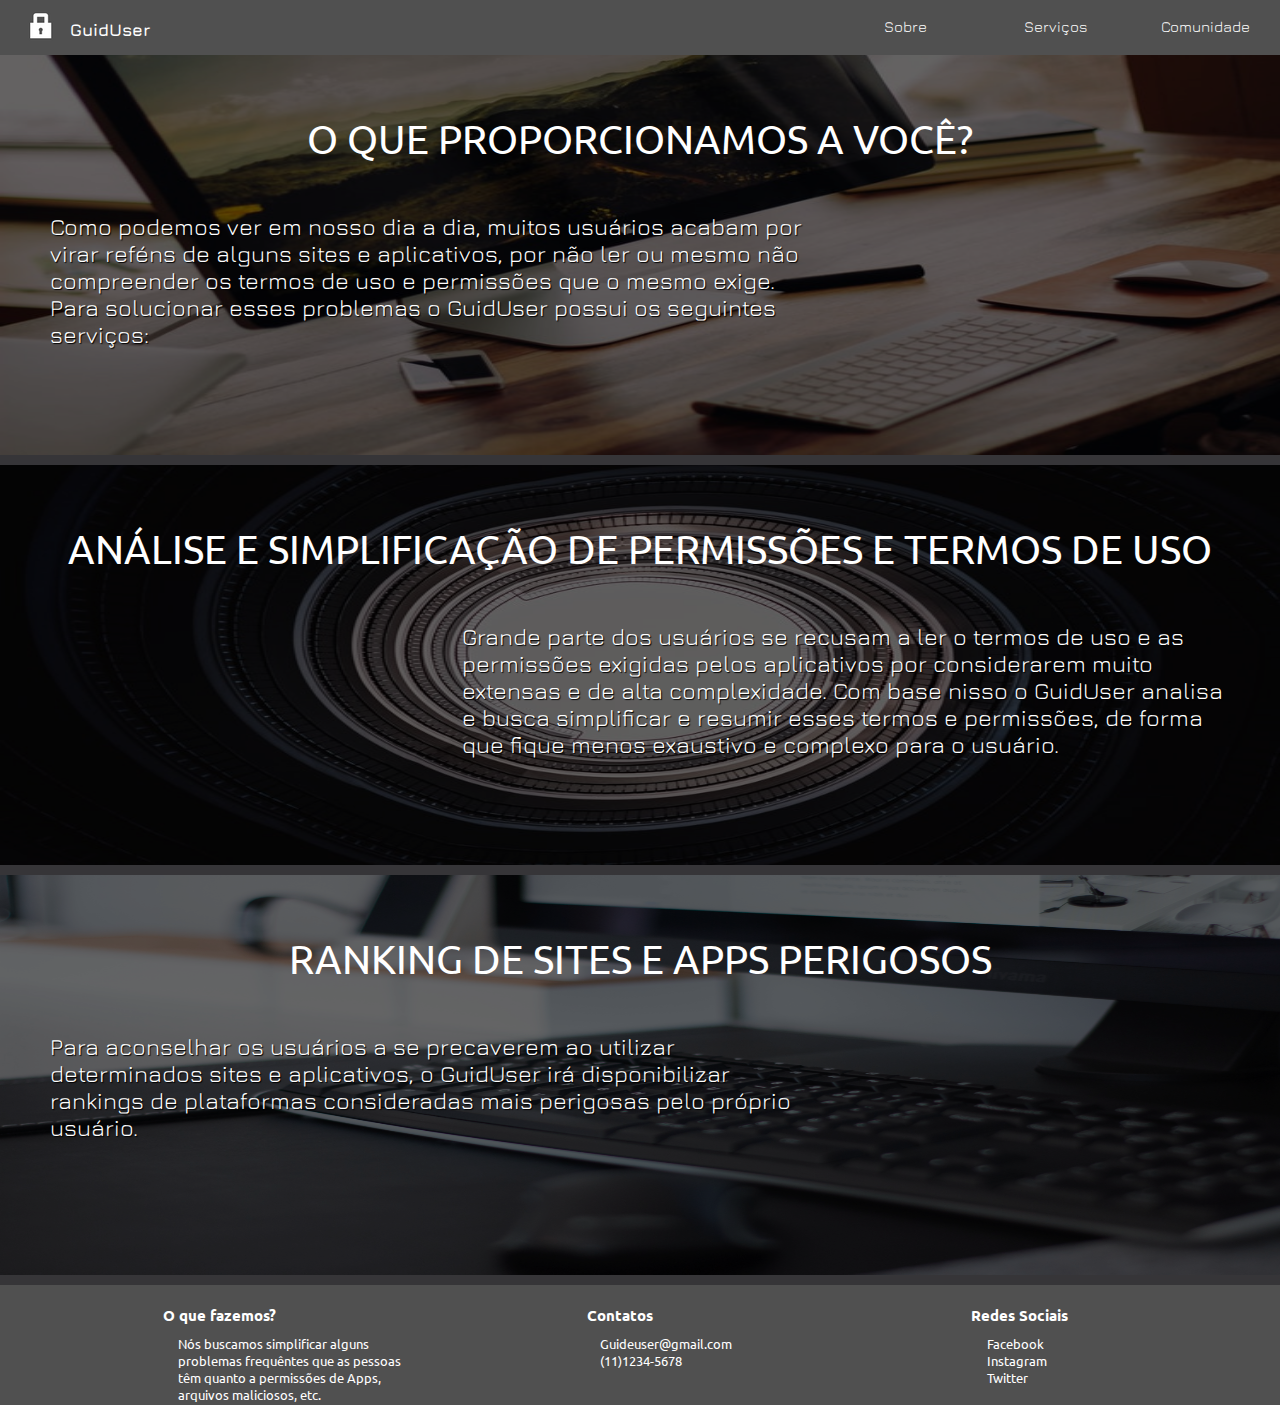
==== servicos.html @ d8ebed82 "GuidUser Home + pg serviços" ====
<!DOCTYPE html>
<html lang="en">
<head>
    <meta charset="UTF-8">
    <meta name="viewport" content="width=device-width, initial-scale=1.0">
    <meta http-equiv="X-UA-Compatible" content="ie=edge">
    <title>GuidUser</title>

    <link href="https://fonts.googleapis.com/css?family=Jura|Ubuntu" rel="stylesheet">
    <link rel="icon" href="img/digital-security.png" type="icon">
    <link rel="stylesheet" href="css/servicos.css">
</head>
<body>
    <nav class="menu">
                
        <input type="checkbox" id="bt-menu">
        <label for="bt-menu">&#9776;</label>
            
        <img src="img/icon1.png" class="icon">
            
        <h1 class="logomarca">GuidUser</h1>
    
    

    <ul>
        <li>
            <a href="#">Sobre</a>
        </li>
        <li>
            <a href="#">Serviços</a>
        </li>
        <li>
            <a href="#">Comunidade</a>
        </li>
    </ul>
    </nav>

    <section class="sec1">
        <div style="height: 100%;background-color: rgba(0, 0, 0, 0.6); border-bottom: 10px solid #363538;">
            <p class="para1">O QUE PROPORCIONAMOS A VOCÊ?</p>
            <div class="divServicos1">
                <p class="para2">Como podemos ver em nosso dia a dia, muitos usuários acabam por virar reféns de alguns sites e aplicativos, por não ler ou mesmo não compreender os termos de uso e permissões que o mesmo exige. Para solucionar esses problemas o GuidUser possui os seguintes serviços:
                </p>
            </div>
        </div>
    </section>

    <section class="sec2">
            <div style="height: 100%;background-color: rgba(0, 0, 0, 0.6); border-bottom: 10px solid #363538;">
                <p class="para1">ANÁLISE E SIMPLIFICAÇÃO DE PERMISSÕES E  TERMOS DE USO</p>
                <div class="divServicos2">
                    <p class="para2">Grande parte dos usuários se recusam a ler o termos de uso e as permissões exigidas pelos aplicativos por considerarem muito extensas e de alta complexidade. Com base nisso o GuidUser analisa e busca simplificar e resumir esses termos e permissões, de forma que fique menos exaustivo e complexo para o usuário.
                    </p>
                </div>
            </div>
    </section>

    <section class="sec3">
            <div style="height: 100%;background-color: rgba(0, 0, 0, 0.6); border-bottom: 10px solid #363538;">
                <p class="para1">RANKING DE SITES E APPS PERIGOSOS</p>
                <div class="divServicos3">
                    <p class="para2">Para aconselhar os usuários a se precaverem ao utilizar determinados sites e aplicativos, o GuidUser irá disponibilizar rankings de plataformas consideradas mais perigosas pelo próprio usuário.
                    </p>
                </div>
            </div>
    </section>

    <footer>
            <div class="rodape">
                <div>
                    <h4 class="ft-p">O que fazemos?</h4>
                    <ul class="ft-text" style="padding-top:10px; padding-left:158px;">
                        <li>Nós buscamos simplificar alguns problemas frequêntes que as pessoas têm quanto a permissões de Apps, arquivos maliciosos, etc.</li>
                    </ul>
                </div>
            </div>

            <div class="rodape">
                <h4 class="ft-p">Contatos</h4>
                <ul class="ft-text" style="padding-top:10px; padding-left:180px;">
                    <li>Guideuser@gmail.com</li>
                    <li>(11)1234-5678</li>
                </ul>
            </div>

            <div class="rodape">
                <h4 class="ft-p">Redes Sociais</h4>
                <ul class="ft-text" style="padding-top: 10px; padding-left:167px;">
                    <a href="https://www.facebook.com/"><li>Facebook</li></a>
                    <a href="https://www.instagram.com/"><li>Instagram</li></a> 
                    <a href="https://twitter.com/"><li>Twitter</li></a>  
                </ul>
            </div>
            

        </footer>
</body>
</html>
---- css/servicos.css ----
*{
    margin: 0;
    padding: 0;
    font-family: 'ubuntu', sans-serif;
    text-decoration: none;
}

h1{
    display: inline;
    position: absolute;
    margin: 20px 0 0 10px;
    color: white;
    font-size: 17px;
    font-family: 'Jura', sans-serif;
}

label[for="bt-menu"]{
    background-color: #505050;
    position: absolute;
    margin-top: -2px;
    color: white;
    padding: 10px;
    font-size: 25px;
    display: none;
}

footer{
    display: flex;
    /* width: 100%; */
    height: 80px;
    background-color: #505050;
    padding: 20px ;
    font-size: 15px;
}


footer div ul li{
    list-style-type: none;
    
}

footer div ul a{
    color: inherit;
    
}

/* CLASSES NAVBAR */

.menu{
    width: 100%;
    height: 55px;
    background-color: #505050;
    position: fixed;  
            
}
        
.menu ul{
    list-style: none;
    position: relative;
    float: right;
}
        
.menu ul li{
    width: 150px;
    float: left;
            
}
        
.menu a{
    padding: 18px;
    display: block;
    text-decoration: none;
    text-align: center;
    background-color: #505050;
    color: white;
    font-size: 15px;
    font-family: 'Jura', sans-serif;
}

footer p{
    font-size: 15px;
}

.menu ul a:hover{
    background-color: #93c52f;
    color: black;
}
        
        /* ICON DA NAVBAR */
        
.icon{
    margin-left: 20px;
    margin-top: 5px;
            
}
        /* SECTION 1 */
.sec1{
    background-image: url(../img/bkimg.jpg);
    width: 100%;
    height: 400px;
    background-repeat: no-repeat;
    background-size: 100% 100%;
    padding-top: 55px;
    border-bottom: 10px solid #363538;
}        
    /*  */
.para1{
    color: white;
    font-size: 40px;
    padding-top: 60px;  
    text-align: center;
    /* text-shadow: 1px 1px 1px black; */
}

.para2{
    color: white;
    font-size: 23px;
    font-family: 'Jura', sans-serif;
    padding-top: 50px;
    /* text-align: center; */
    text-shadow: 1px 1px 1px black;
}

.divServicos1{
    width: 60%;
    padding-left: 50px;
}

        /* SECTION 2 */

.sec2{
    background-image: url(../img/banner.jpg);
    width: 100%;
    height: 400px;
    background-repeat: no-repeat;
    background-size: 100% 100%;
    /* padding-top: 55px; */
    border-bottom: 10px solid #363538;

}

.divServicos2{
    width: 60%;
    float: right;
    padding-right: 50px;
}

        /* SECTION 3 */
.sec3{
    background-image: url(../img/fundo5.jpg);
    width: 100%;
    height: 400px;
    background-repeat: no-repeat;
    background-size: 100% 100%;
    /* padding-top: 55px; */
    border-bottom: 10px solid #363538;
        }

.divServicos3{
    width: 60%;
    padding-left: 50px;
}


    /* RODAPÉ */

    footer .rodape {
        width: calc(33.33% - 13.3px);
    
    }
    
    
    .ft-p{
        font-weight: bold;
        text-align: center;
        color: white;
        
    }
    
    .ft-text{
        font-size: 13px;
        color: white;
        float: left;
        /* padding-top: 10px; */
    }

#bt-menu{
    display: none;
}
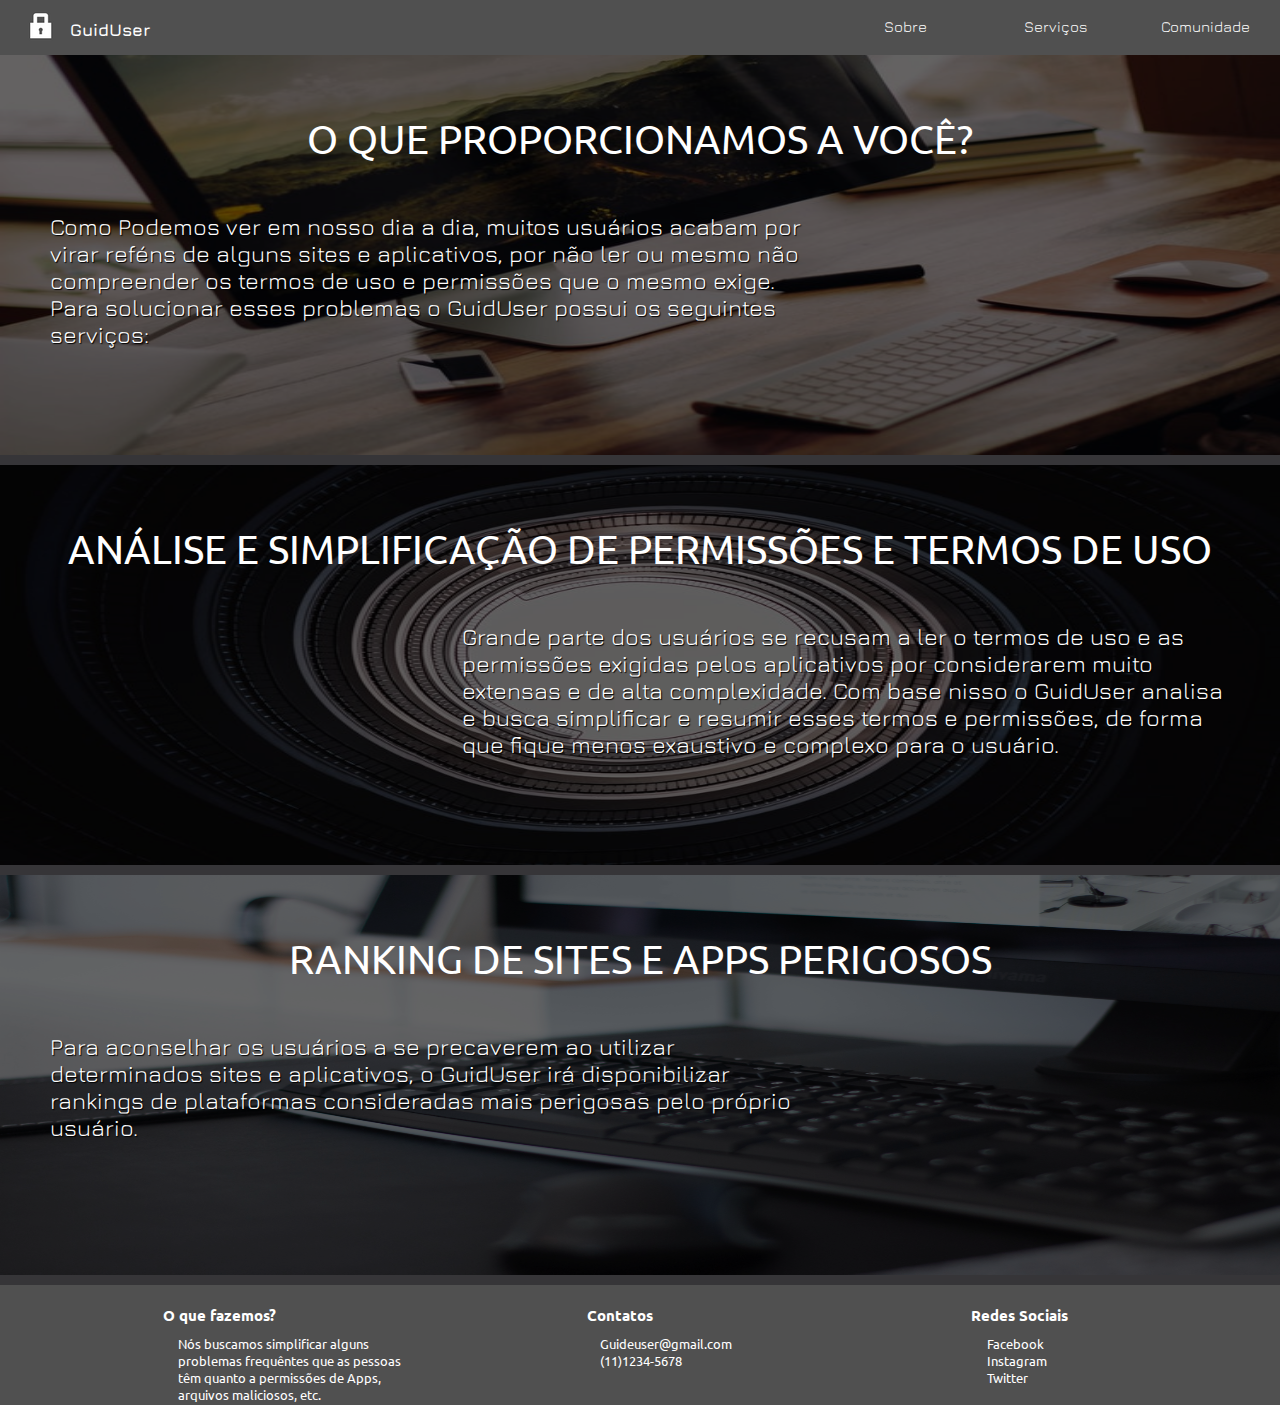
==== commit 6d8b09d7: "GuidUser Home + pg serviços" ====
--- a/servicos.html
+++ b/servicos.html
@@ -39,7 +39,7 @@
         <div style="height: 100%;background-color: rgba(0, 0, 0, 0.6); border-bottom: 10px solid #363538;">
             <p class="para1">O QUE PROPORCIONAMOS A VOCÊ?</p>
             <div class="divServicos1">
-                <p class="para2">Como podemos ver em nosso dia a dia, muitos usuários acabam por virar reféns de alguns sites e aplicativos, por não ler ou mesmo não compreender os termos de uso e permissões que o mesmo exige. Para solucionar esses problemas o GuidUser possui os seguintes serviços:
+                <p class="para2">Como Podemos ver em nosso dia a dia, muitos usuários acabam por virar reféns de alguns sites e aplicativos, por não ler ou mesmo não compreender os termos de uso e permissões que o mesmo exige. Para solucionar esses problemas o GuidUser possui os seguintes serviços:
                 </p>
             </div>
         </div>
